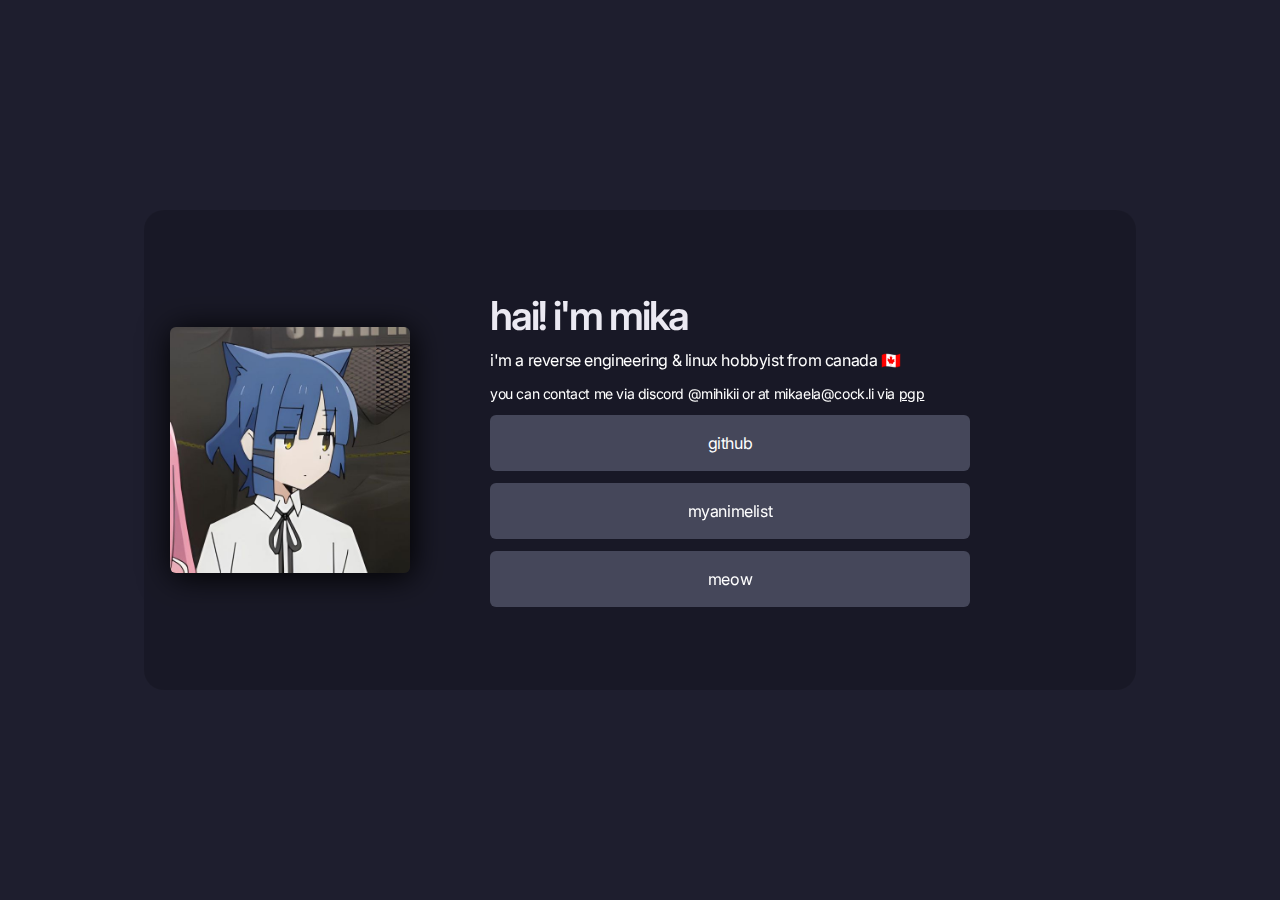
==== index.html @ 128a0fe4 "Update index.html" ====
<!DOCTYPE HTML>
<html lang="en">
	<head>
		<title>mika :3</title>
		<meta charset="utf-8" />
		<meta name="viewport" content="width=device-width,initial-scale=1" />
		<meta name="color-scheme" content="light only" />
		<meta property="og:site_name" content="mika" />
		<meta property="og:title" content="mika" />
		<meta property="og:type" content="website" />
		<link href="https://fonts.googleapis.com/css2?display=swap&family=Inter:ital,wght@0,100;0,400;0,600;1,100;1,400;1,600" rel="stylesheet" type="text/css" />
		<link rel="icon" type="image/png" href="assets/favicon.png" />
		<link rel="stylesheet" href="scripts/css.css" />
	</head>
	<body class="is-loading">
		<div id="wrapper">
			<div id="main">
				<div class="inner">
					<div id="container03" class="container columns">
						<div class="wrapper">
							<div class="inner">
								<div>
									<div id="image02" class="image">
										<span class="frame"><img src="assets/image02.jpg" alt="" /></span>
									</div>
								</div>
								<div>
									<h1 id="title">hai! i'm mika</h1>
									<p id="body1">i'm a reverse engineering & linux hobbyist from canada 🇨🇦</p>
									<p id="text04">you can contact me via discord @mihikii or at mikaela@cock.li via 
									<a href="https://github.com/mikaela9/mikaela9/blob/main/PGP">pgp</a> </p>
									<ul id="buttons" class="buttons">
										<li>
											<a href="https://github.com/mikaela9" class="button n01">github</a>
										</li><li>
											<a href="https://myanimelist.net/profile/mikaela0001" class="button n02">myanimelist</a>
										</li><li>
											<a href="https://www.youtube.com/watch?v=lAIGb1lfpBw" class="button n03">meow</a>
										</li>
									</ul>
								</div>
							</div>
						</div>
					</div>
				</div>
			</div>
		</div>
		<script src="scripts/js.js"></script>
	</body>
</html>
---- scripts/css.css ----
html,body,div,span,applet,object,iframe,h1,h2,h3,h4,h5,h6,p,blockquote,pre,a,abbr,acronym,address,big,cite,code,del,dfn,em,img,ins,kbd,q,s,samp,small,strike,strong,sub,sup,tt,var,b,u,i,center,dl,dt,dd,ol,ul,li,fieldset,form,label,legend,table,caption,tbody,tfoot,thead,tr,th,td,article,aside,canvas,details,embed,figure,figcaption,footer,header,hgroup,menu,nav,output,ruby,section,summary,time,mark,audio,video{margin:0;padding:0;border:0;font-size:100%;font:inherit;vertical-align:baseline;}article,aside,details,figcaption,figure,footer,header,hgroup,menu,nav,section{display:block;}body{line-height:1;}ol,ul{list-style:none;}blockquote,q{quotes:none;}blockquote:before,blockquote:after,q:before,q:after{content:'';content:none;}table{border-collapse:collapse;border-spacing:0;}body{-webkit-text-size-adjust:none}mark{background-color:transparent;color:inherit}input::-moz-focus-inner{border:0;padding:0}input[type="text"],input[type="email"],select,textarea{-moz-appearance:none;-webkit-appearance:none;-ms-appearance:none;appearance:none}

*, *:before, *:after {
	box-sizing: border-box;
}

body {
	line-height: 1.0;
	min-height: var(--viewport-height);
	min-width: 320px;
	overflow-x: hidden;
	word-wrap: break-word;
}

#bg:before {
	content: '';
	display: block;
	height: 100%;
	left: 0;
	position: absolute;
	top: 0;
	width: 100%;
	z-index: 1;
}

#bg {
    background-color: #1e1e2e;
    height: var(--background-height);
    left: 0;
    pointer-events: none;
    position: fixed;
    top: 0;
    transform: scale(1);
    width: 100vw;
    z-index: 0;
}


#bg video {
    display: none;
}


:root {
	--background-height: 100vh;
	--site-language-alignment: left;
	--site-language-direction: ltr;
	--site-language-flex-alignment: flex-start;
	--site-language-indent-left: 1;
	--site-language-indent-right: 0;
	--viewport-height: 100vh;
}

html {
	font-size: 16pt;
}

u {
	text-decoration: underline;
}

strong {
	color: inherit;
	font-weight: bolder;
}

em {
	font-style: italic;
}

code {
	background-color: rgba(144,144,144,0.25);
	border-radius: 0.25em;
	font-family: 'Lucida Console', 'Courier New', monospace;
	font-size: 0.9em;
	font-weight: normal;
	letter-spacing: 0;
	margin: 0 0.25em;
	padding: 0.25em 0.5em;
	text-indent: 0;
}

mark {
	background-color: rgba(144,144,144,0.25);
}

spoiler-text {
	-webkit-text-stroke: 0;
	background-color: rgba(32,32,32,0.75);
	text-shadow: none;
	text-stroke: 0;
	color: transparent;
	cursor: pointer;
	transition: color 0.1s ease-in-out;
}

spoiler-text.active {
	color: #FFFFFF;
	cursor: text;
}

s {
	text-decoration: line-through;
}

sub {
	font-size: smaller;
	vertical-align: sub;
}

sup {
	font-size: smaller;
	vertical-align: super;
}

a {
	color: inherit;
	text-decoration: underline;
	transition: color 0.25s ease;
}

a[onclick]:not([href]) {
	cursor: pointer;
}

deferred-script {
	display: none;
}

#wrapper {
	-webkit-overflow-scrolling: touch;
	align-items: center;
	display: flex;
	flex-direction: column;
	justify-content: center;
	min-height: var(--viewport-height);
	overflow: hidden;
	position: relative;
	z-index: 2;
	padding: 1rem 1rem 1rem 1rem;
}

#main {
	--alignment: center;
	--flex-alignment: center;
	--indent-left: 1;
	--indent-right: 1;
	--border-radius-tl: 0.375rem;
	--border-radius-tr: 0.375rem;
	--border-radius-br: 0.375rem;
	--border-radius-bl: 0.375rem;
	align-items: center;
	display: flex;
	flex-grow: 0;
	flex-shrink: 0;
	justify-content: center;
	max-width: 100%;
	position: relative;
	text-align: var(--alignment);
	z-index: 1;
	background-color: transparent;
	border-radius: var(--border-radius-tl) var(--border-radius-tr) var(--border-radius-br) var(--border-radius-bl);
	transition: opacity 0.75s ease 0s,transform 0.75s ease 0s;
}

#main > .inner {
	--padding-horizontal: 0rem;
	--padding-vertical: 2rem;
	--spacing: 2rem;
	--width: 62rem;
	border-radius: var(--border-radius-tl) var(--border-radius-tr) var(--border-radius-br) var(--border-radius-bl);
	max-width: 100%;
	position: relative;
	width: var(--width);
	z-index: 1;
	padding: var(--padding-vertical) var(--padding-horizontal);
}

#main > .inner > * {
	margin-top: var(--spacing);
	margin-bottom: var(--spacing);
}

#main > .inner > :first-child {
	margin-top: 0 !important;
}

#main > .inner > :last-child {
	margin-bottom: 0 !important;
}

#main > .inner > .full {
	margin-left: calc(var(--padding-horizontal) * -1);
	max-width: calc(100% + calc(var(--padding-horizontal) * 2) + 0.4725px);
	width: calc(100% + calc(var(--padding-horizontal) * 2) + 0.4725px);
}

#main > .inner > .full:first-child {
	border-top-left-radius: inherit;
	border-top-right-radius: inherit;
	margin-top: calc(var(--padding-vertical) * -1) !important;
}

#main > .inner > .full:last-child {
	border-bottom-left-radius: inherit;
	border-bottom-right-radius: inherit;
	margin-bottom: calc(var(--padding-vertical) * -1) !important;
}

#main > .inner > .full.screen {
	border-radius: 0 !important;
	max-width: 100vw;
	position: relative;
	width: 100vw;
	left: 50%;
	margin-left: -50vw;
	right: auto;
}

body.is-loading #main {
	opacity: 0;
	transform: translateY(1.6875rem);
}

body.is-instant #main, body.is-instant #main > .inner > *,body.is-instant #main > .inner > section > *  {
	transition: none !important;
}

body.is-instant:after {
	display: none !important;
	transition: none !important;
}

.container {
	position: relative;
}

.container > .wrapper {
	vertical-align: top;
	position: relative;
	max-width: 100%;
	border-radius: inherit;
}

.container > .wrapper > .inner {
	vertical-align: top;
	position: relative;
	max-width: 100%;
	border-radius: inherit;
	text-align: var(--alignment);
}

#main .container.full:first-child > .wrapper {
	border-top-left-radius: inherit;
	border-top-right-radius: inherit;
}

#main .container.full:last-child > .wrapper {
	border-bottom-left-radius: inherit;
	border-bottom-right-radius: inherit;
}

#main .container.full:first-child > .wrapper > .inner {
	border-top-left-radius: inherit;
	border-top-right-radius: inherit;
}

#main .container.full:last-child > .wrapper > .inner {
	border-bottom-left-radius: inherit;
	border-bottom-right-radius: inherit;
}

#container03 {
	--alignment: left;
	--flex-alignment: flex-start;
	--indent-left: 1;
	--indent-right: 0;
	display: flex;
	width: 100%;
	min-height: 30rem;
	align-items: center;
	justify-content: center;
	background-color: rgba(0,0,0,0.169);
	-webkit-backdrop-filter: blur(0.475rem);
	backdrop-filter: blur(0.475rem);
	border-radius: 1.25rem;
}

#container03 > .wrapper > .inner {
	--gutters: 4.75rem;
	--padding-horizontal: 1.625rem;
	--spacing: 0.5rem;
	padding: var(--padding-vertical) var(--padding-horizontal);
	border-radius: calc(1.25rem - 4px);
}

#container03 > .wrapper {
	max-width: 100%;
	width: 100%;
}

#container03.default > .wrapper > .inner > * {
	margin-bottom: var(--spacing);
	margin-top: var(--spacing);
}

#container03.default > .wrapper > .inner > *:first-child {
	margin-top: 0 !important;
}

#container03.default > .wrapper > .inner > *:last-child {
	margin-bottom: 0 !important;
}

#container03.columns > .wrapper > .inner {
	flex-wrap: wrap;
	display: flex;
	align-items: center;
}

#container03.columns > .wrapper > .inner > * {
	flex-grow: 0;
	flex-shrink: 0;
	max-width: 100%;
	text-align: var(--alignment);
	padding: 0 0 0 var(--gutters);
}

#container03.columns > .wrapper > .inner > * > * {
	margin-bottom: var(--spacing);
	margin-top: var(--spacing);
}

#container03.columns > .wrapper > .inner > * > *:first-child {
	margin-top: 0 !important;
}

#container03.columns > .wrapper > .inner > * > *:last-child {
	margin-bottom: 0 !important;
}

#container03.columns > .wrapper > .inner > *:first-child {
	margin-left: calc(var(--gutters) * -1);
}

#container03.default > .wrapper > .inner > .full {
	margin-left: calc(var(--padding-horizontal) * -1);
	max-width: none !important;
	width: calc(100% + (var(--padding-horizontal) * 2) + 0.4725px);
}

#container03.default > .wrapper > .inner > .full:first-child {
	margin-top: calc(var(--padding-vertical) * -1) !important;
	border-top-left-radius: inherit;
	border-top-right-radius: inherit;
}

#container03.default > .wrapper > .inner > .full:last-child {
	margin-bottom: calc(var(--padding-vertical) * -1) !important;
	border-bottom-left-radius: inherit;
	border-bottom-right-radius: inherit;
}

#container03.columns > .wrapper > .inner > div > .full {
	margin-left: calc(var(--gutters) * -0.5);
	max-width: none !important;
	width: calc(100% + var(--gutters) + 0.4725px);
}

#container03.columns > .wrapper > .inner > div:first-child > .full {
	margin-left: calc(var(--padding-horizontal) * -1);
	width: calc(100% + var(--padding-horizontal) + calc(var(--gutters) * 0.5) + 0.4725px);
}

#container03.columns > .wrapper > .inner > div:last-child > .full {
	width: calc(100% + var(--padding-horizontal) + calc(var(--gutters) * 0.5) + 0.4725px);
}

#container03.columns > .wrapper > .inner > div > .full:first-child {
	margin-top: calc(var(--padding-vertical) * -1) !important;
}

#container03.columns > .wrapper > .inner > div > .full:last-child {
	margin-bottom: calc(var(--padding-vertical) * -1) !important;
}

#container03.columns > .wrapper > .inner > .full {
	align-self: stretch;
	min-height: 30rem;
}

#container03.columns > .wrapper > .inner > .full:first-child {
	border-bottom-left-radius: inherit;
	border-top-left-radius: inherit;
}

#container03.columns > .wrapper > .inner > .full:last-child {
	border-bottom-right-radius: inherit;
	border-top-right-radius: inherit;
}

#container03.columns > .wrapper > .inner > .full > .full:first-child:last-child {
	border-radius: inherit;
	height: calc(100% + (var(--padding-vertical) * 2));
}

#container03.columns > .wrapper > .inner > .full > .full:first-child:last-child > * {
	border-radius: inherit;
	height: 100%;
	position: absolute;
	width: 100%;
}

#container03 > .wrapper > .inner > :nth-child(1) {
	width: calc(30% + (var(--gutters) / 2));
}

#container03 > .wrapper > .inner > :nth-child(2) {
	width: calc(70% + (var(--gutters) / 2));
}

h1, h2, h3, p {
	direction: var(--site-language-direction);
	position: relative;
}

h1 span.p, h2 span.p, h3 span.p, p span.p {
	display: block;
	position: relative;
}

h1 span[style], h2 span[style], h3 span[style], p span[style], h1 strong, h2 strong, h3 strong, p strong, h1 a, h2 a, h3 a, p a, h1 code, h2 code, h3 code, p code, h1 mark, h2 mark, h3 mark, p mark, h1 spoiler-text, h2 spoiler-text, h3 spoiler-text, p spoiler-text {
	-webkit-text-fill-color: currentcolor;
}

#body2 {
	color: #00FFA3;
	font-family: 'Inter', sans-serif;
	letter-spacing: -0.025rem;
	width: 100%;
	font-size: 0.625em;
	line-height: 1.125;
	font-weight: 100;
}

#body2 mark {
	color: #FF0000;
	background-color: transparent;
}

#body2 a {
	text-decoration: underline;
}

#body2 a:hover {
	text-decoration: none;
}

#body2 span.p:nth-child(n + 2) {
	margin-top: 1rem;
}

#title {
	color: #EBE9F2;
	font-family: 'Inter', sans-serif;
	letter-spacing: -0.125rem;
	width: 100%;
	font-size: 2.5em;
	line-height: 1.125;
	font-weight: 600;
}

#title mark {
	color: #8AB8A8;
	background-color: transparent;
}

#title a {
	text-decoration: underline;
}

#title a:hover {
	text-decoration: none;
}

#title span.p:nth-child(n + 2) {
	margin-top: 1rem;
}

#body1 {
	color: #FFFFFF;
	font-family: 'Inter', sans-serif;
	letter-spacing: -0.025rem;
	width: 100%;
	font-size: 1em;
	line-height: 1.75;
	font-weight: 400;
}

#body1 mark {
	color: #FF0000;
	background-color: transparent;
}

#body1 a {
	text-decoration: underline;
}

#body1 a:hover {
	text-decoration: none;
}

#body1 span.p:nth-child(n + 2) {
	margin-top: 1rem;
}

#text04 {
	color: #FFFFFF;
	font-family: 'Inter', sans-serif;
	letter-spacing: -0.025rem;
	width: 100%;
	font-size: 0.875em;
	line-height: 1.75;
	font-weight: 400;
}

#text04 mark {
	color: #FF0000;
	background-color: transparent;
}

#text04 a {
	text-decoration: underline;
}

#text04 a:hover {
	text-decoration: none;
}

#text04 span.p:nth-child(n + 2) {
	margin-top: 1rem;
}

#text14 {
	color: #FFFFFF;
	font-family: 'Inter', sans-serif;
	letter-spacing: -0.025rem;
	width: 100%;
	font-size: 0.875em;
	line-height: 1.75;
	font-weight: 400;
}

#text19 {
	color: #FFFFFF;
	font-family: 'Inter', sans-serif;
	letter-spacing: -0.025rem;
	width: 100%;
	font-size: 0.775em;
	line-height: 1.75;
	font-weight: 400;
}

#text14 mark {
	color: #FF0000;
	background-color: transparent;
}

#text14 a {
	text-decoration: underline;
}

#text14 a:hover {
	text-decoration: none;
}

#text14 span.p:nth-child(n + 2) {
	margin-top: 1rem;
}

hr {
	align-items: center;
	border: 0;
	display: flex;
	justify-content: var(--flex-alignment);
	min-height: 1rem;
	padding: 0;
	position: relative;
	width: 100%;
}

hr:before {
	content: '';
}

#divider:before {
	width: 1rem;
	background-color: transparent;
	height: 1px;
	border-radius: 0px;
}

.buttons {
	cursor: default;
	display: flex;
	justify-content: var(--flex-alignment);
	letter-spacing: 0;
	padding: 0;
}

.buttons li {
	max-width: 100%;
}

.buttons li a {
	align-items: center;
	justify-content: center;
	max-width: 100%;
	text-align: center;
	text-decoration: none;
	vertical-align: middle;
	white-space: nowrap;
}

#buttons {
	gap: 0.75rem;
	flex-direction: column;
	flex-wrap: nowrap;
}

#buttons li a {
	display: inline-block;
	width: 30rem;
	height: 3.5rem;
	line-height: 3.5rem;
	padding: 0 0.5rem;
	vertical-align: middle;
	font-family: 'Inter', sans-serif;
	letter-spacing: -0.025rem;
	font-size: 1em;
	font-weight: 400;
	border-radius: 0.375rem;
	direction: var(--site-language-direction);
	overflow: hidden;
	text-overflow: ellipsis;
	transition: color 0.25s ease, background-color 0.25s ease, border-color 0.25s ease;
}

#buttons .button {
	background-color: #FFFFFF;
	color: #FFFFFF;
}

#buttons .button:hover {
	background-color: #E3E3E3 !important;
}

#buttons .n01 {
	background-color: #45475a;
}

#buttons .n01:hover {
	background-color: #7f849c !important;
}

#buttons .n02 {
	background-color: #45475a;
}

#buttons .n02:hover {
	background-color: #7f849c !important;
}

#buttons .n03 {
	background-color: #45475a;
}

#buttons .n03:hover {
	background-color: #7f849c !important;
}

.image {
	display: block;
	line-height: 0;
	max-width: 100%;
	position: relative;
}

.image .frame {
	-webkit-backface-visibility: hidden;
	-webkit-transform: translate3d(0, 0, 0);
	display: inline-block;
	max-width: 100%;
	overflow: hidden;
	vertical-align: top;
	width: 100%;
}

.image .frame img {
	border-radius: 0 !important;
	max-width: 100%;
	vertical-align: top;
	width: inherit;
}

.image.full .frame {
	display: block;
}

.image.full:first-child .frame {
	border-top-left-radius: inherit;
	border-top-right-radius: inherit;
}

.image.full:last-child .frame {
	border-bottom-left-radius: inherit;
	border-bottom-right-radius: inherit;
}

#image02 .frame {
	width: 15rem;
	border-radius: 0.375rem;
	box-shadow: 0.125rem 0.217rem 2rem 0rem #000000;
	transition: none;
}

#image02 .frame img {
	transition: none;
}

@media (max-width: 1920px) {
	
}

@media (max-width: 1680px) {
	html {
		font-size: 12pt;
	}
}

@media (max-width: 1280px) {
	html {
		font-size: 12pt;
	}
}

@media (max-width: 1024px) {
	
}

@media (max-width: 980px) {
	html {
		font-size: 10pt;
	}
}

@media (max-width: 736px) {
	html {
		font-size: 12pt;
	}
	
	#main {
		--border-radius-tl: 0;
		--border-radius-tr: 0;
		--border-radius-br: 0;
		--border-radius-bl: 0;
	}
	
	#wrapper {
		padding: 0rem 0rem 0rem 0rem;
	}
	
	#main > .inner {
		--padding-horizontal: 0rem;
		--padding-vertical: 2rem;
		--spacing: 2rem;
	}
	
	#container03 {
		min-height: 22.5rem;
	}
	
	#container03 > .wrapper > .inner {
		--gutters: 4.75rem;
		--padding-horizontal: 3rem;
		--spacing: 0.5rem;
	}
	
	#container03.columns > .wrapper > .inner {
		flex-direction: column !important;
		flex-wrap: nowrap !important;
	}
	
	#container03.columns > .wrapper > .inner > span {
		height: 0;
		margin-top: calc(var(--gutters) * -1);
		pointer-events: none;
		visibility: hidden;
	}
	
	#container03.columns > .wrapper > .inner > *:first-child {
		margin-left: 0 !important;
		padding-top: 0 !important;
	}
	
	#container03.columns > .wrapper > .inner > * {
		padding: calc(var(--gutters) * 0.5) 0 !important;
	}
	
	#container03.columns > .wrapper > .inner > *:last-child {
		padding-bottom: 0 !important;
	}
	
	#container03.columns > .wrapper > .inner > div > .full {
		margin-left: calc(var(--padding-horizontal) * -1);
		width: calc(100% + (var(--padding-horizontal) * 2) + 0.4725px);
	}
	
	#container03.columns > .wrapper > .inner > div:first-of-type > .full {
		margin-left: calc(var(--padding-horizontal) * -1);
		width: calc(100% + (var(--padding-horizontal) * 2) + 0.4725px);
	}
	
	#container03.columns > .wrapper > .inner > div:last-of-type > .full {
		margin-left: calc(var(--padding-horizontal) * -1);
		width: calc(100% + (var(--padding-horizontal) * 2) + 0.4725px);
	}
	
	#container03.columns > .wrapper > .inner > div > .full:first-child {
		margin-top: calc(var(--gutters) * -0.5) !important;
	}
	
	#container03.columns > .wrapper > .inner > div > .full:last-child {
		margin-bottom: calc(var(--gutters) * -0.5) !important;
	}
	
	#container03.columns > .wrapper > .inner > div:first-of-type > .full:first-child {
		margin-top: calc(var(--padding-vertical) * -1) !important;
	}
	
	#container03.columns > .wrapper > .inner > div:last-of-type > .full:last-child {
		margin-bottom: calc(var(--padding-vertical) * -1) !important;
	}
	
	#container03.columns > .wrapper > .inner > div:first-of-type, #container03.columns > .wrapper > .inner > div:first-of-type > .full:first-child {
		border-top-left-radius: inherit;
		border-top-right-radius: inherit;
	}
	
	#container03.columns > .wrapper > .inner > div:last-of-type, #container03.columns > .wrapper > .inner > div:last-of-type > .full:last-child {
		border-bottom-left-radius: inherit;
		border-bottom-right-radius: inherit;
	}
	
	#container03.columns > .wrapper > .inner > div:first-of-type, #container03.columns > .wrapper > .inner > div:first-of-type > .full:last-child {
		border-bottom-left-radius: 0 !important;
	}
	
	#container03.columns > .wrapper > .inner > div:last-of-type, #container03.columns > .wrapper > .inner > div:last-of-type > .full:first-child {
		border-top-right-radius: 0 !important;
	}
	
	#container03.columns > .wrapper > .inner > .full {
		min-height: 22.5rem;
	}
	
	#container03.columns > .wrapper > .inner > .full > .full:first-child:last-child {
		height: auto;
	}
	
	#container03.columns > .wrapper > .inner > .full > .full:first-child:last-child > * {
		height: auto;
		position: relative;
		width: auto;
	}
	
	#container03 > .wrapper > .inner > :nth-child(1) {
		min-height: 100% !important;
		width: 100% !important;
	}
	
	#container03 > .wrapper > .inner > :nth-child(2) {
		min-height: 100% !important;
		width: 100% !important;
	}
	
	#body2 {
		letter-spacing: -0.021875rem;
		width: 100%;
		font-size: 0.625em;
		line-height: 1.125;
	}
	
	#title {
		letter-spacing: -0.109375rem;
		width: 100%;
		font-size: 2.5em;
		line-height: 1.125;
	}
	
	#body1 {
		letter-spacing: -0.021875rem;
		width: 100%;
		font-size: 1em;
		line-height: 1.75;
	}
	
	#text04 {
		letter-spacing: -0.021875rem;
		width: 100%;
		font-size: 0.875em;
		line-height: 1.75;
	}
	
	#text14 {
		letter-spacing: -0.021875rem;
		width: 100%;
		font-size: 0.875em;
		line-height: 1.75;
	}
	
	#divider:before {
		width: 1rem;
	}
	
	#buttons {
		gap: 0.75rem;
	}
	
	#buttons li a {
		letter-spacing: -0.025rem;
		font-size: 1em;
	}
	
	#image02 .frame {
		width: 15rem;
	}
}

@media (max-width: 480px) {
	#wrapper {
		padding: 0rem 0rem 0rem 0rem;
	}
	
	#main > .inner {
		--spacing: 1.75rem;
	}
	
	#container03 > .wrapper > .inner {
		--spacing: 0.4375rem;
	}
	
	#buttons li a {
		max-width: 32rem;
		width: 100%;
	}
}

@media (max-width: 360px) {
	#wrapper {
		padding: 0rem 0rem 0rem 0rem;
	}
	
	#main > .inner {
		--padding-horizontal: 0rem;
		--padding-vertical: 1.5rem;
		--spacing: 1.5rem;
	}
	
	#container03 > .wrapper > .inner {
		--gutters: 3.5625rem;
		--padding-horizontal: 2.25rem;
		--spacing: 0.375rem;
	}
	
	#container03 {
		min-height: 15rem;
	}
	
	#container03.columns > .wrapper > .inner > .full {
		min-height: 15rem;
	}
	
	#body2 {
		font-size: 0.625em;
	}
	
	#title {
		font-size: 2em;
	}
	
	#body1 {
		font-size: 1em;
	}
	
	#text04 {
		font-size: 0.875em;
	}
	
	#text14 {
		font-size: 0.875em;
	}
	
	#buttons {
		gap: 0.5625rem;
	}
	#text19 {
		font-size: 0.875em;
	}
}
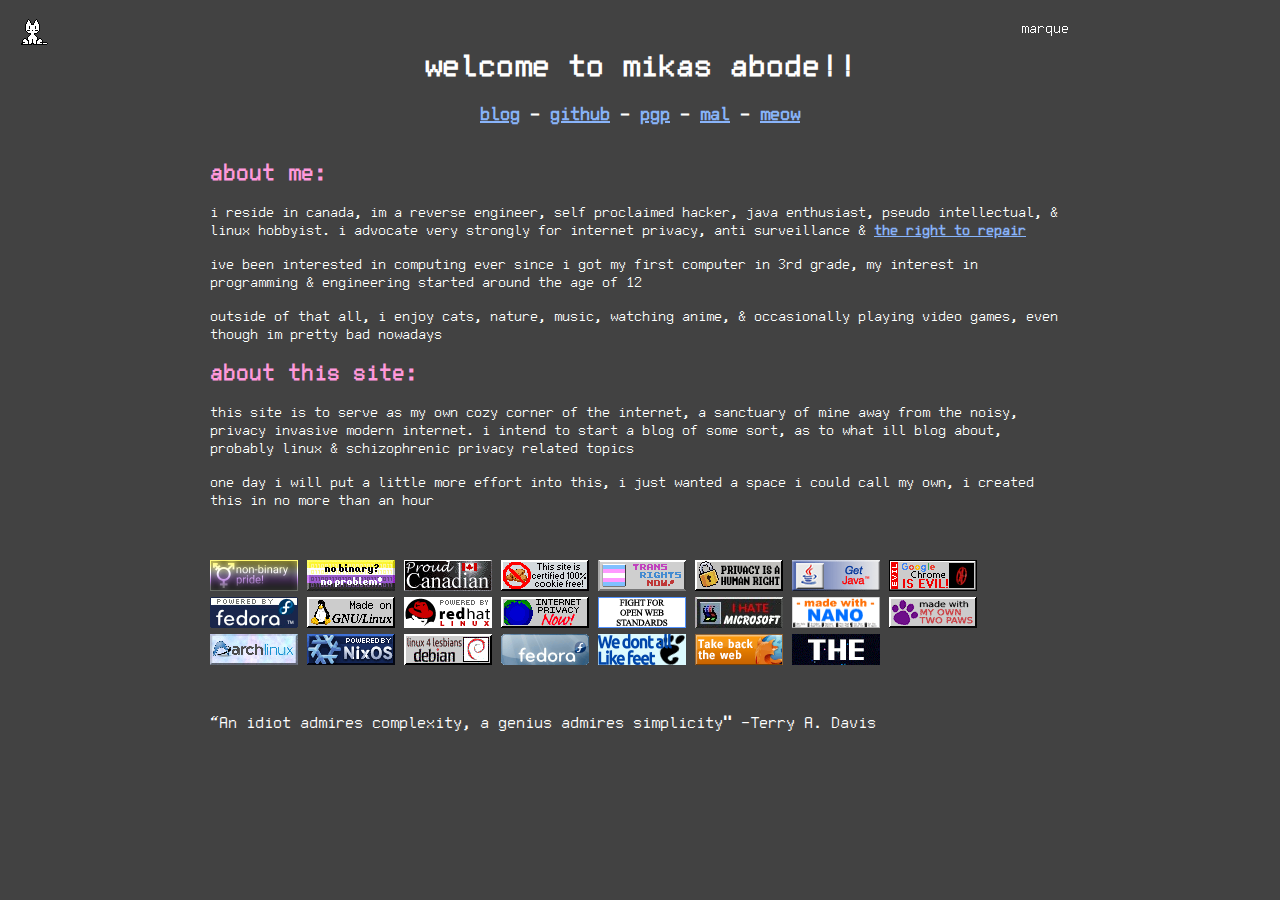
==== commit 5838bda9: "Add files via upload" ====
--- a/index.html
+++ b/index.html
@@ -1,50 +1,63 @@
-<!DOCTYPE HTML>
+<!DOCTYPE html>
 <html lang="en">
-	<head>
-		<title>mika :3</title>
-		<meta charset="utf-8" />
-		<meta name="viewport" content="width=device-width,initial-scale=1" />
-		<meta name="color-scheme" content="light only" />
-		<meta property="og:site_name" content="mika" />
-		<meta property="og:title" content="mika" />
-		<meta property="og:type" content="website" />
-		<link href="https://fonts.googleapis.com/css2?display=swap&family=Inter:ital,wght@0,100;0,400;0,600;1,100;1,400;1,600" rel="stylesheet" type="text/css" />
-		<link rel="icon" type="image/png" href="assets/favicon.png" />
-		<link rel="stylesheet" href="scripts/css.css" />
-	</head>
-	<body class="is-loading">
-		<div id="wrapper">
-			<div id="main">
-				<div class="inner">
-					<div id="container03" class="container columns">
-						<div class="wrapper">
-							<div class="inner">
-								<div>
-									<div id="image02" class="image">
-										<span class="frame"><img src="assets/image02.jpg" alt="" /></span>
-									</div>
-								</div>
-								<div>
-									<h1 id="title">hai! i'm mika</h1>
-									<p id="body1">i'm a reverse engineering & linux hobbyist from canada 🇨🇦</p>
-									<p id="text04">you can contact me via discord @mihikii or at mikaela@cock.li via 
-									<a href="https://github.com/mikaela9/mikaela9/blob/main/PGP">pgp</a> </p>
-									<ul id="buttons" class="buttons">
-										<li>
-											<a href="https://github.com/mikaela9" class="button n01">github</a>
-										</li><li>
-											<a href="https://myanimelist.net/profile/mikaela0001" class="button n02">myanimelist</a>
-										</li><li>
-											<a href="https://www.youtube.com/watch?v=lAIGb1lfpBw" class="button n03">meow</a>
-										</li>
-									</ul>
-								</div>
-							</div>
-						</div>
-					</div>
-				</div>
-			</div>
-		</div>
-		<script src="scripts/js.js"></script>
-	</body>
+<head>
+  <meta charset="UTF-8">
+  <meta name="viewport" content="width=device-width, initial-scale=1.0">
+  <title>mikas abode - home</title>
+  <link rel="stylesheet" href="style.css">
+</head>
+<body>
+  <div id="container">
+    <div id="header"></div>
+    <div id="headerArea">
+      <div id="flex">
+        <main>
+          <marquee>marquee is so cool... woah... moving text... awesome!!</marquee>
+          <h4>welcome to mikas abode!!</h4>
+          <h5>
+            <a href="index.html">blog</a> -
+            <a href="https://github.com/mihikii">github</a> -
+            <a href="https://github.com/mihikii/mihikii/blob/main/PGP">pgp</a> -
+            <a href="https://myanimelist.net/profile/mikaela0001">mal</a> -
+            <a href="https://www.youtube.com/watch?v=lAIGb1lfpBw">meow</a>
+          </h5>
+          <header>about me:</header>
+          <p>i reside in canada, im a reverse engineer, self proclaimed hacker, java enthusiast, pseudo intellectual, & linux hobbyist. i advocate very strongly for internet privacy, anti surveillance & <a href="https://en.wikipedia.org/wiki/Right_to_repair">the right to repair</a></p>
+          <p>ive been interested in computing ever since i got my first computer in 3rd grade, my interest in programming & engineering started around the age of 12</p>
+          <p>outside of that all, i enjoy cats, nature, music, watching anime, & occasionally playing video games, even though im pretty bad nowadays</p>
+          <header>about this site:</header>
+          <p>this site is to serve as my own cozy corner of the internet, a sanctuary of mine away from the noisy, privacy invasive modern internet. i intend to start a blog of some sort, as to what ill blog about, probably linux & schizophrenic privacy related topics</p>
+          <p>one day i will put a little more effort into this, i just wanted a space i could call my own, i created this in no more than an hour</p>
+          <h6>
+            <img src="resources/images/nonbinary.png" width="88" height="31">
+            <img src="resources/images/nb_noproblem.jpg" width="88" height="31">
+            <img src="resources/images/canadab.gif" width="88" height="31">
+            <img src="resources/images/nocookie.gif" width="88" height="31">
+            <img src="resources/images/transnow2.gif" width="88" height="31">
+            <img src="resources/images/privacy2.gif" width="88" height="31">
+            <img src="resources/images/get_java.gif" width="88" height="31">
+            <img src="resources/images/chrmevil.gif" width="88" height="31">
+            <img src="resources/images/fedora.gif" width="88" height="31">
+            <img src="resources/images/gnu-linux.gif" width="88" height="31">
+            <img src="resources/images/redhat.gif" width="88" height="31">
+            <img src="resources/images/privacy1.gif" width="88" height="31">
+            <img src="resources/images/google_stand.gif" width="88" height="31">
+            <img src="resources/images/hatems.gif" width="88" height="31">
+            <img src="resources/images/nano.gif" width="88" height="31">
+            <img src="resources/images/paws.gif" width="88" height="31">
+            <img src="resources/images/archlinux.gif" width="88" height="31">
+            <img src="resources/images/nixos.gif" width="88" height="31">
+            <img src="resources/images/debian.gif" width="88" height="31">
+            <img src="resources/images/fedora.png" width="88" height="31">
+            <img src="resources/images/gnome.png" width="88" height="31">
+            <img src="resources/images/firefox.png" width="88" height="31">
+            <img src="resources/images/noweb32.gif" width="88" height="31">
+          </h6>
+          <h2>“An idiot admires complexity, a genius admires simplicity" -Terry A. Davis</h2>
+        </main>
+      </div>
+    </div>
+  </div>
+  <script src="./resources/javascript/oneko.js"></script>
+</body>
 </html>
--- a/style.css
+++ b/style.css
@@ -0,0 +1,113 @@
+:root {
+  --body-bg-image: url('https://sadhost.neocities.org/images/tiles/stars5.gif');
+  --content: #43256E;
+}
+
+@font-face {
+  font-family: 'FreePixel';
+  src: url('resources/FreePixel.ttf') format('truetype');
+  font-weight: normal;
+  font-style: normal;
+}
+
+body {
+  font-family: 'FreePixel';
+  margin: 0;
+  color: #ffffff;
+  background-color: rgba(0, 0, 0, 0.741);
+  height: 100%;
+  background-image: var(--body-bg-image);
+  background-position: center center;
+  background-blend-mode: overlay;
+}
+
+header {
+  font-size: 25px;
+  color: #fe99db;
+  font-weight: bold;
+}
+
+* {
+  box-sizing: border-box;
+}
+
+#container a {
+  color: #89b4fa;
+  font-weight: bold;
+}
+
+#container {
+  max-width: 900px;
+  margin: 0 auto;
+  height: 100%;
+}
+
+#flex {
+  display: flex;
+  flex-direction: row;
+  flex: 1;
+  height: calc(100vh - 190px);
+}
+
+main {
+  flex: 1;
+  padding: 20px;
+  height: 760px;
+  text-align: left;
+}
+
+h3 {
+  color: #89b4fa;
+}
+
+h2 {
+  text-align: left;
+  font-size: 18px;
+  font-weight: normal;
+}
+
+h1 {
+  font-size: 35px;
+  text-align: center;
+  color: #89b4fa;
+  text-shadow: 0 0 1px #89b4fa, 0 0 1px #89b4fa, 0 0 1px #89b4fa, 0 0 12px #89b4fa, 0 0 15px #89b4fa, 0 0 1px #89b4fa;
+}
+
+h4 {
+  font-size: 35px;
+  text-align: center;
+  margin-top: 5px;
+  color: #ffffff;
+}
+
+h5 {
+  text-align: center;
+  font-size: 20px;
+  margin-top: -30px;
+}
+
+h6 {
+  text-align: left;
+  font-size: 18px;
+  margin-top: 50px;
+}
+
+.box {
+  background-color: #09122d;
+  border: 1px solid #89b4fa;
+  padding: 10px;
+}
+
+@media only screen and (max-width: 800px) {
+  #flex {
+    flex-wrap: wrap;
+  }
+
+  aside {
+    width: 100%;
+  }
+
+  #navbar ul {
+    flex-wrap: wrap;
+  }
+}
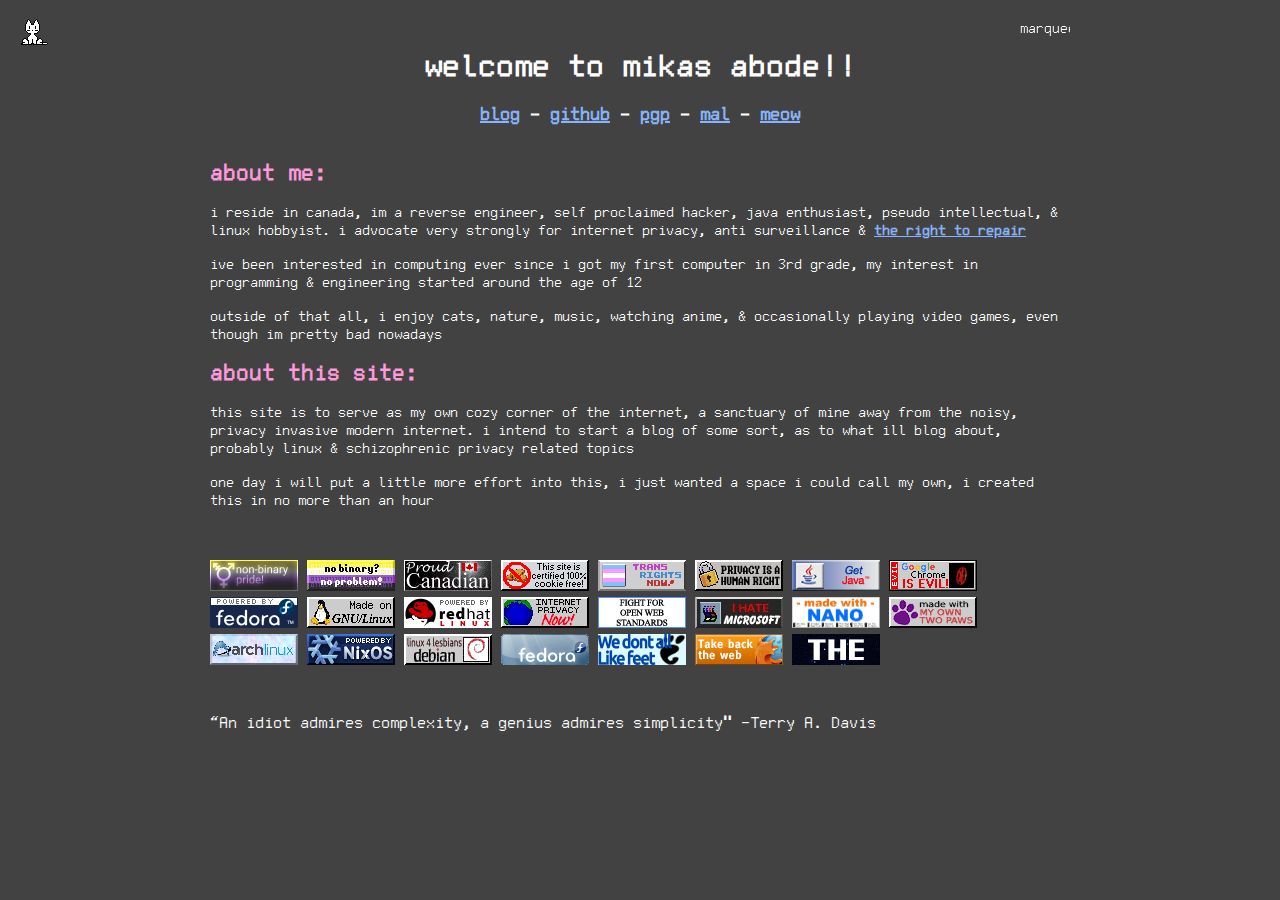
==== commit 0a19a243: "Update index.html" ====
--- a/index.html
+++ b/index.html
@@ -15,7 +15,7 @@
           <marquee>marquee is so cool... woah... moving text... awesome!!</marquee>
           <h4>welcome to mikas abode!!</h4>
           <h5>
-            <a href="index.html">blog</a> -
+            <a href="https://mihikii.github.io/blog.html">blog</a> -
             <a href="https://github.com/mihikii">github</a> -
             <a href="https://github.com/mihikii/mihikii/blob/main/PGP">pgp</a> -
             <a href="https://myanimelist.net/profile/mikaela0001">mal</a> -
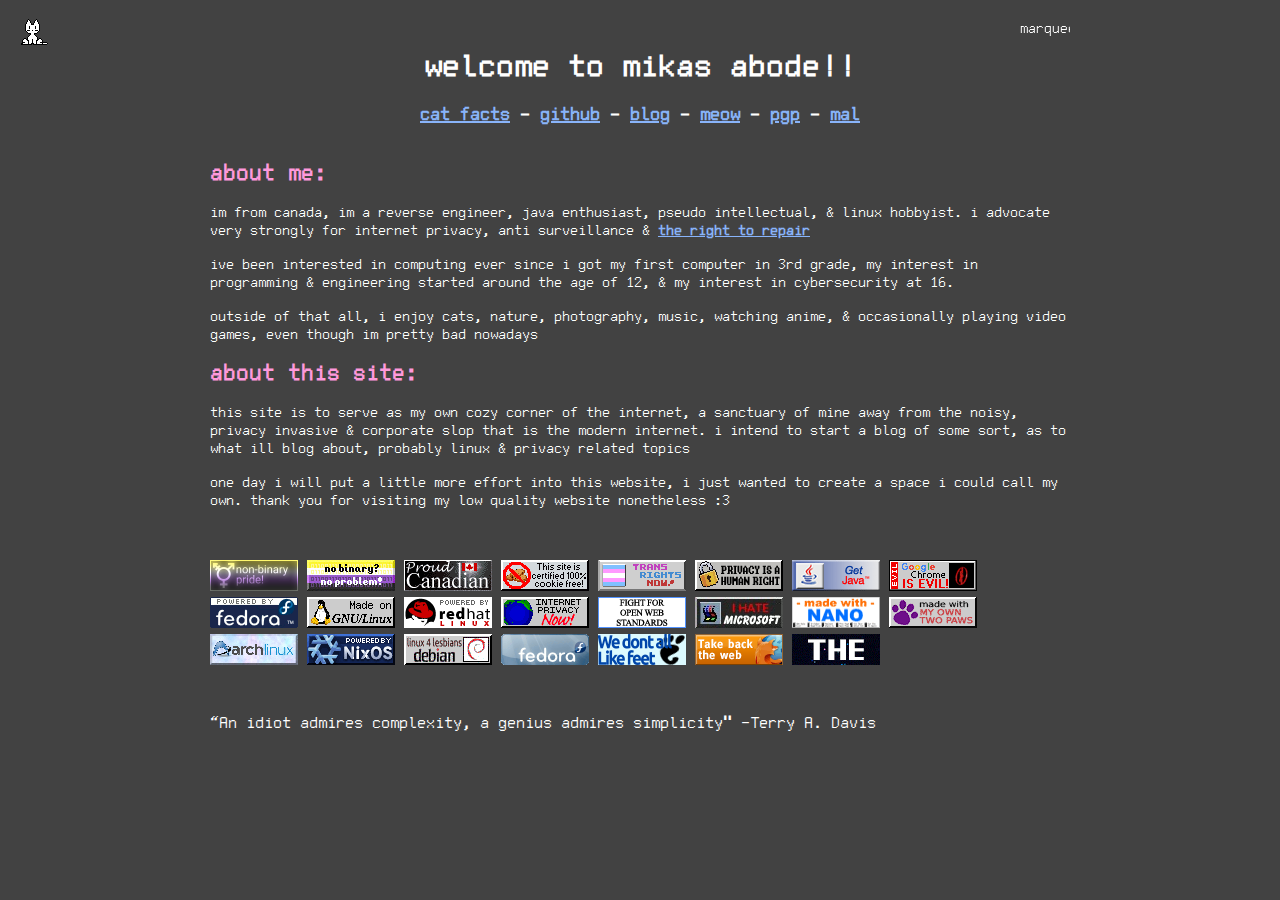
==== commit 306ffc39: "Add files via upload" ====
--- a/index.html
+++ b/index.html
@@ -15,19 +15,24 @@
           <marquee>marquee is so cool... woah... moving text... awesome!!</marquee>
           <h4>welcome to mikas abode!!</h4>
           <h5>
-            <a href="https://mihikii.github.io/blog.html">blog</a> -
+            <a href="catfacts.html">cat facts</a> -
             <a href="https://github.com/mihikii">github</a> -
+            <a href="blog.html">blog</a> -
+            <a href="https://www.youtube.com/watch?v=lAIGb1lfpBw">meow</a> -
             <a href="https://github.com/mihikii/mihikii/blob/main/PGP">pgp</a> -
-            <a href="https://myanimelist.net/profile/mikaela0001">mal</a> -
-            <a href="https://www.youtube.com/watch?v=lAIGb1lfpBw">meow</a>
+            <a href="https://myanimelist.net/profile/mikaela0001">mal</a> 
           </h5>
           <header>about me:</header>
-          <p>i reside in canada, im a reverse engineer, self proclaimed hacker, java enthusiast, pseudo intellectual, & linux hobbyist. i advocate very strongly for internet privacy, anti surveillance & <a href="https://en.wikipedia.org/wiki/Right_to_repair">the right to repair</a></p>
-          <p>ive been interested in computing ever since i got my first computer in 3rd grade, my interest in programming & engineering started around the age of 12</p>
-          <p>outside of that all, i enjoy cats, nature, music, watching anime, & occasionally playing video games, even though im pretty bad nowadays</p>
+          <p>im from canada, im a reverse engineer, java enthusiast, pseudo intellectual, & linux hobbyist. i advocate very strongly for internet privacy, anti surveillance & <a href="https://en.wikipedia.org/wiki/Right_to_repair">the right to repair</a></p>
+          <p>ive been interested in computing ever since i got my first computer in 3rd grade, my interest in programming & engineering started around the age of 12, & 
+            my interest in cybersecurity at 16.
+          </p>
+          <p>outside of that all, i enjoy cats, nature, photography, music, watching anime, & occasionally playing video games, even though im pretty bad nowadays</p>
           <header>about this site:</header>
-          <p>this site is to serve as my own cozy corner of the internet, a sanctuary of mine away from the noisy, privacy invasive modern internet. i intend to start a blog of some sort, as to what ill blog about, probably linux & schizophrenic privacy related topics</p>
-          <p>one day i will put a little more effort into this, i just wanted a space i could call my own, i created this in no more than an hour</p>
+          <p>this site is to serve as my own cozy corner of the internet, a sanctuary of mine away from the noisy, privacy invasive & corporate slop that is the modern internet. i intend to start a blog of some sort, as to what ill blog about, probably linux & privacy related topics</p>
+          <p>one day i will put a little more effort into this website, i just wanted to create a space i could call my own. thank you for visiting my low quality
+            website nonetheless :3  
+          </p>
           <h6>
             <img src="resources/images/nonbinary.png" width="88" height="31">
             <img src="resources/images/nb_noproblem.jpg" width="88" height="31">
--- a/style.css
+++ b/style.css
@@ -1,6 +1,6 @@
 :root {
   --body-bg-image: url('https://sadhost.neocities.org/images/tiles/stars5.gif');
-  --content: #43256E;
+  --content: #000000bd;
 }
 
 @font-face {
@@ -14,7 +14,7 @@
   font-family: 'FreePixel';
   margin: 0;
   color: #ffffff;
-  background-color: rgba(0, 0, 0, 0.741);
+  background-color: #000000bd;
   height: 100%;
   background-image: var(--body-bg-image);
   background-position: center center;
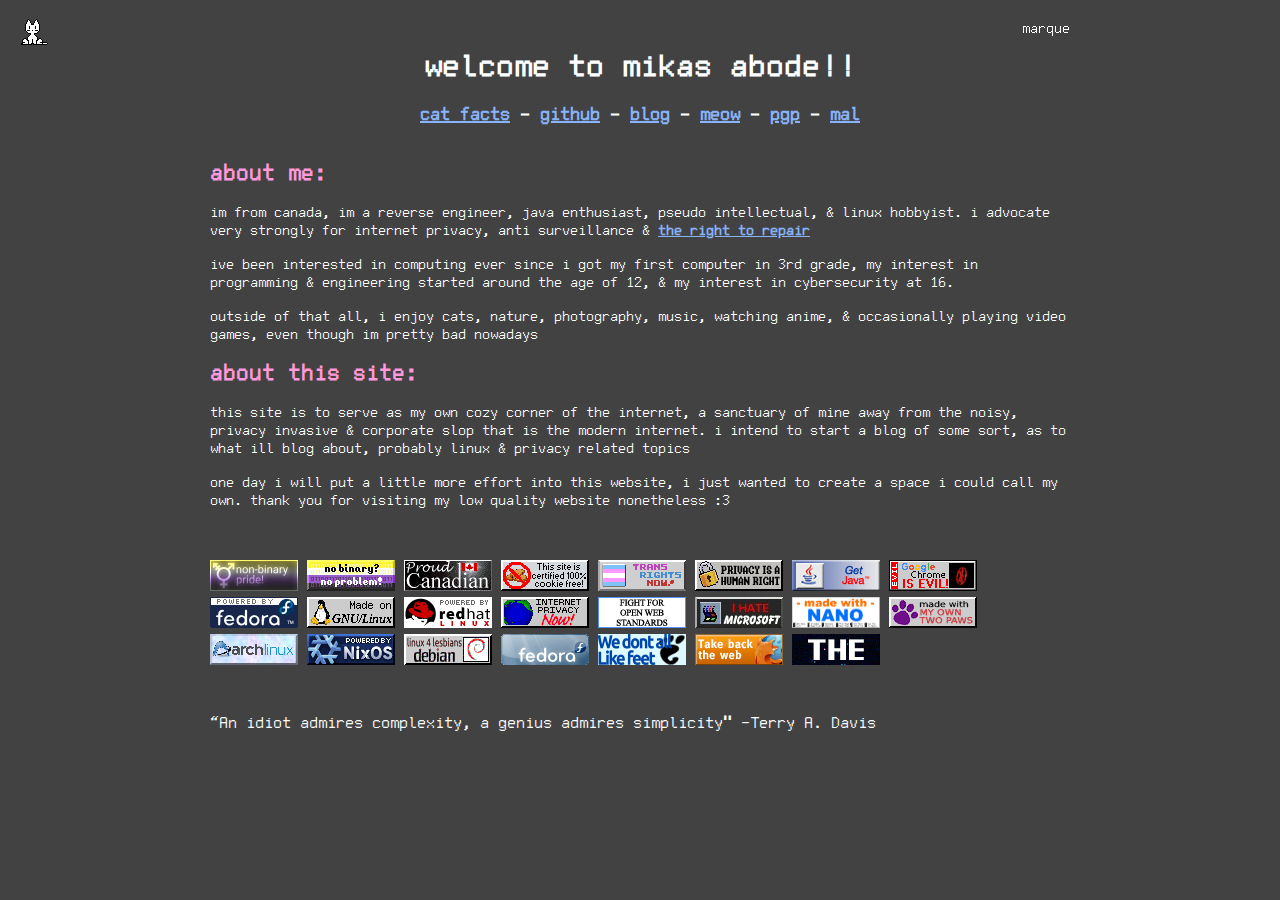
==== commit 090914cd: "Add files via upload" ====
--- a/index.html
+++ b/index.html
@@ -4,6 +4,9 @@
   <meta charset="UTF-8">
   <meta name="viewport" content="width=device-width, initial-scale=1.0">
   <title>mikas abode - home</title>
+  <link rel="icon" 
+      type="image/png" 
+      href="https://files.catbox.moe/lwfpa1.png">
   <link rel="stylesheet" href="style.css">
 </head>
 <body>
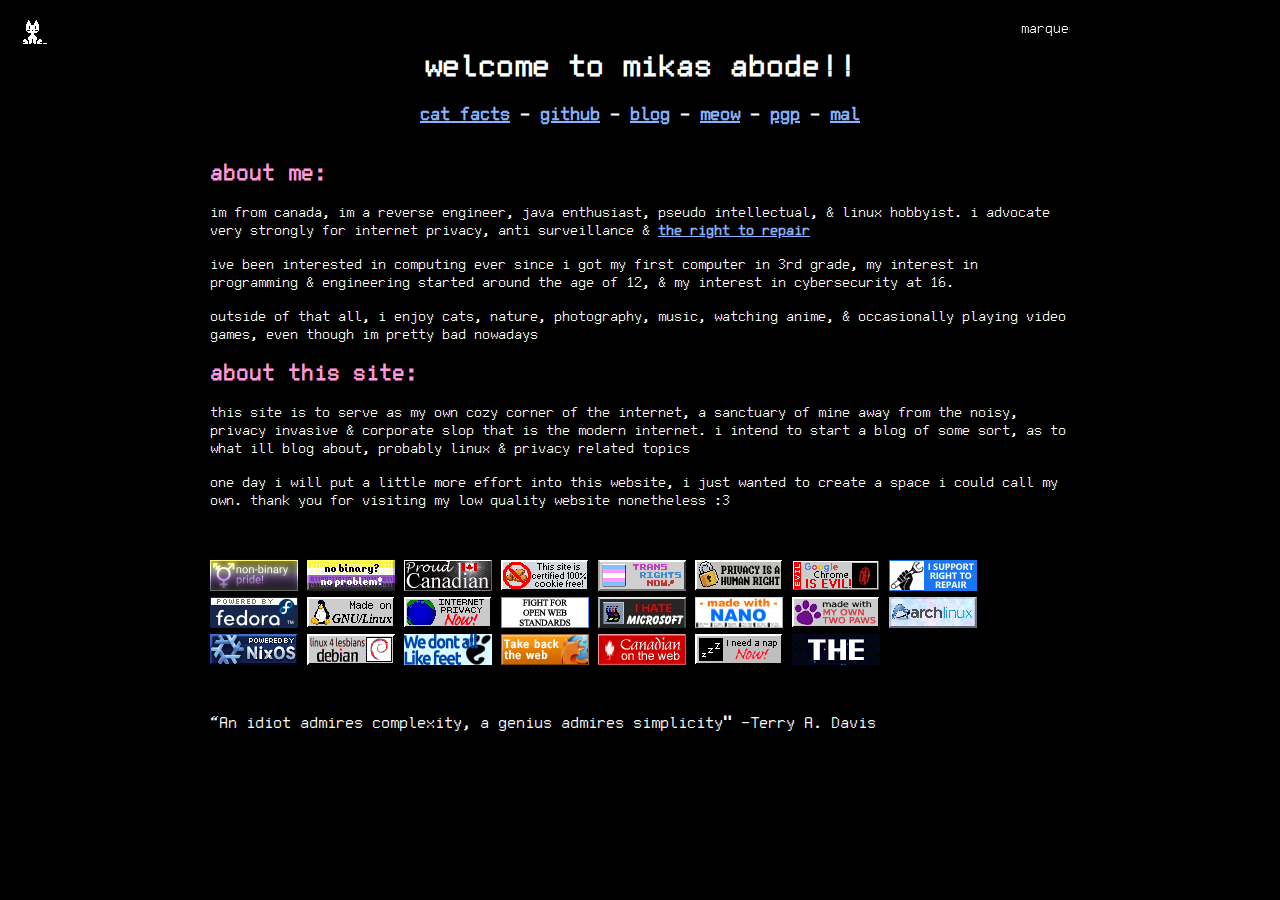
==== commit 848a7d92: "Add files via upload" ====
--- a/index.html
+++ b/index.html
@@ -43,11 +43,10 @@
             <img src="resources/images/nocookie.gif" width="88" height="31">
             <img src="resources/images/transnow2.gif" width="88" height="31">
             <img src="resources/images/privacy2.gif" width="88" height="31">
-            <img src="resources/images/get_java.gif" width="88" height="31">
             <img src="resources/images/chrmevil.gif" width="88" height="31">
+            <img src="resources/images/right-to-repair.png" width="88" height="31">
             <img src="resources/images/fedora.gif" width="88" height="31">
             <img src="resources/images/gnu-linux.gif" width="88" height="31">
-            <img src="resources/images/redhat.gif" width="88" height="31">
             <img src="resources/images/privacy1.gif" width="88" height="31">
             <img src="resources/images/google_stand.gif" width="88" height="31">
             <img src="resources/images/hatems.gif" width="88" height="31">
@@ -56,10 +55,12 @@
             <img src="resources/images/archlinux.gif" width="88" height="31">
             <img src="resources/images/nixos.gif" width="88" height="31">
             <img src="resources/images/debian.gif" width="88" height="31">
-            <img src="resources/images/fedora.png" width="88" height="31">
             <img src="resources/images/gnome.png" width="88" height="31">
             <img src="resources/images/firefox.png" width="88" height="31">
+            <img src="resources/images/canadian.gif" width="88" height="31">
+            <img src="resources/images/nap.png" width="88" height="31">
             <img src="resources/images/noweb32.gif" width="88" height="31">
+
           </h6>
           <h2>“An idiot admires complexity, a genius admires simplicity" -Terry A. Davis</h2>
         </main>
--- a/style.css
+++ b/style.css
@@ -14,11 +14,17 @@
   font-family: 'FreePixel';
   margin: 0;
   color: #ffffff;
-  background-color: #000000bd;
+  background-color: #0000007b;
   height: 100%;
   background-image: var(--body-bg-image);
   background-position: center center;
   background-blend-mode: overlay;
+}
+
+html {
+  background-color: #000000; /* Solid black background */
+  height: 100%;
+  margin: 0;
 }
 
 header {
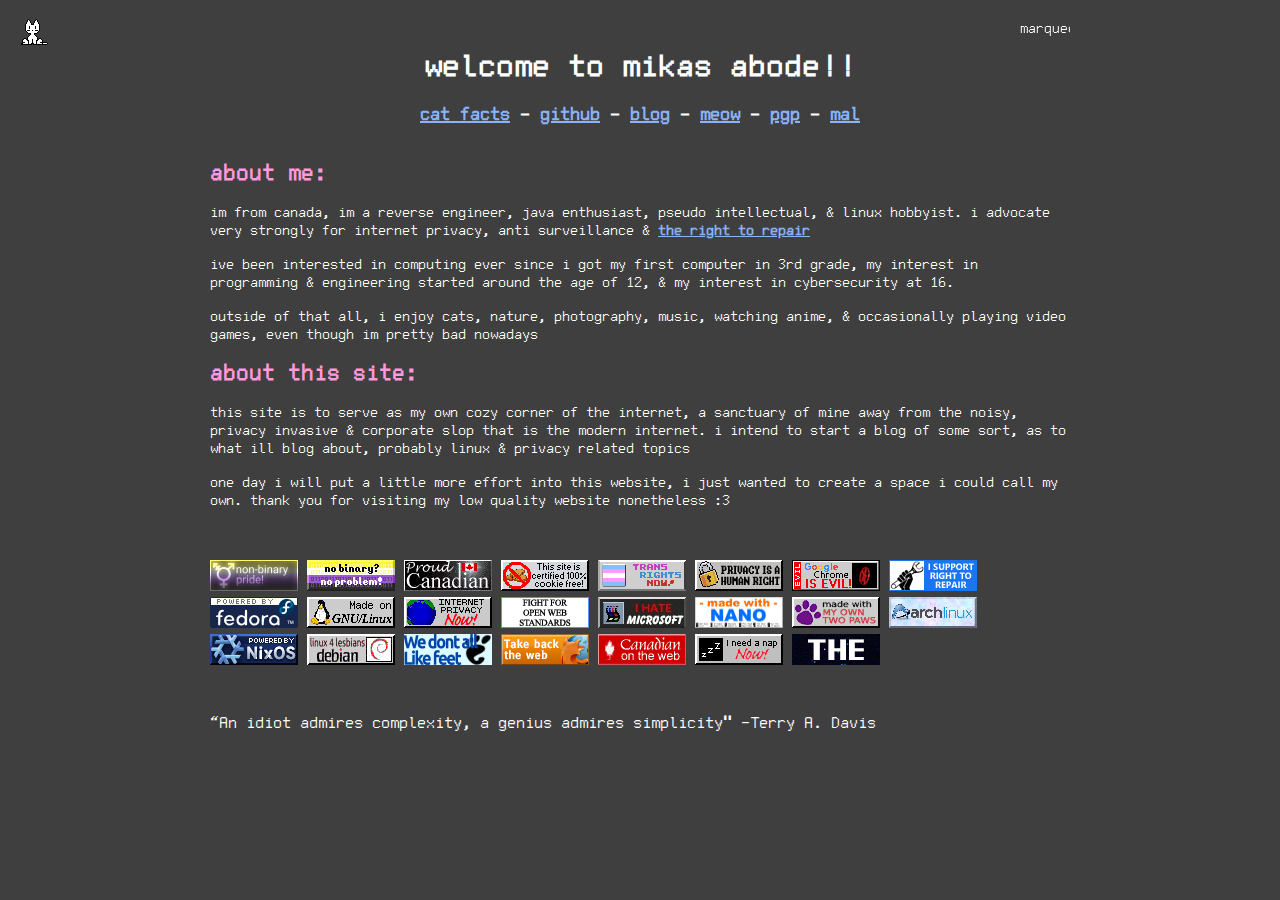
==== commit 46fff7ce: "Update index.html" ====
--- a/index.html
+++ b/index.html
@@ -23,7 +23,7 @@
             <a href="blog.html">blog</a> -
             <a href="https://www.youtube.com/watch?v=lAIGb1lfpBw">meow</a> -
             <a href="https://github.com/mihikii/mihikii/blob/main/PGP">pgp</a> -
-            <a href="https://myanimelist.net/profile/mikaela0001">mal</a> 
+            <a href="https://myanimelist.net/profile/mihikii">mal</a> 
           </h5>
           <header>about me:</header>
           <p>im from canada, im a reverse engineer, java enthusiast, pseudo intellectual, & linux hobbyist. i advocate very strongly for internet privacy, anti surveillance & <a href="https://en.wikipedia.org/wiki/Right_to_repair">the right to repair</a></p>
--- a/style.css
+++ b/style.css
@@ -10,21 +10,18 @@
   font-style: normal;
 }
 
+.fact-number {
+  color: #fe99db;
+}
+
 body {
   font-family: 'FreePixel';
   margin: 0;
   color: #ffffff;
-  background-color: #0000007b;
+  background-color: #000000c0;
   height: 100%;
   background-image: var(--body-bg-image);
-  background-position: center center;
   background-blend-mode: overlay;
-}
-
-html {
-  background-color: #000000; /* Solid black background */
-  height: 100%;
-  margin: 0;
 }
 
 header {
@@ -113,7 +110,5 @@
     width: 100%;
   }
 
-  #navbar ul {
-    flex-wrap: wrap;
-  }
-}
+
+}